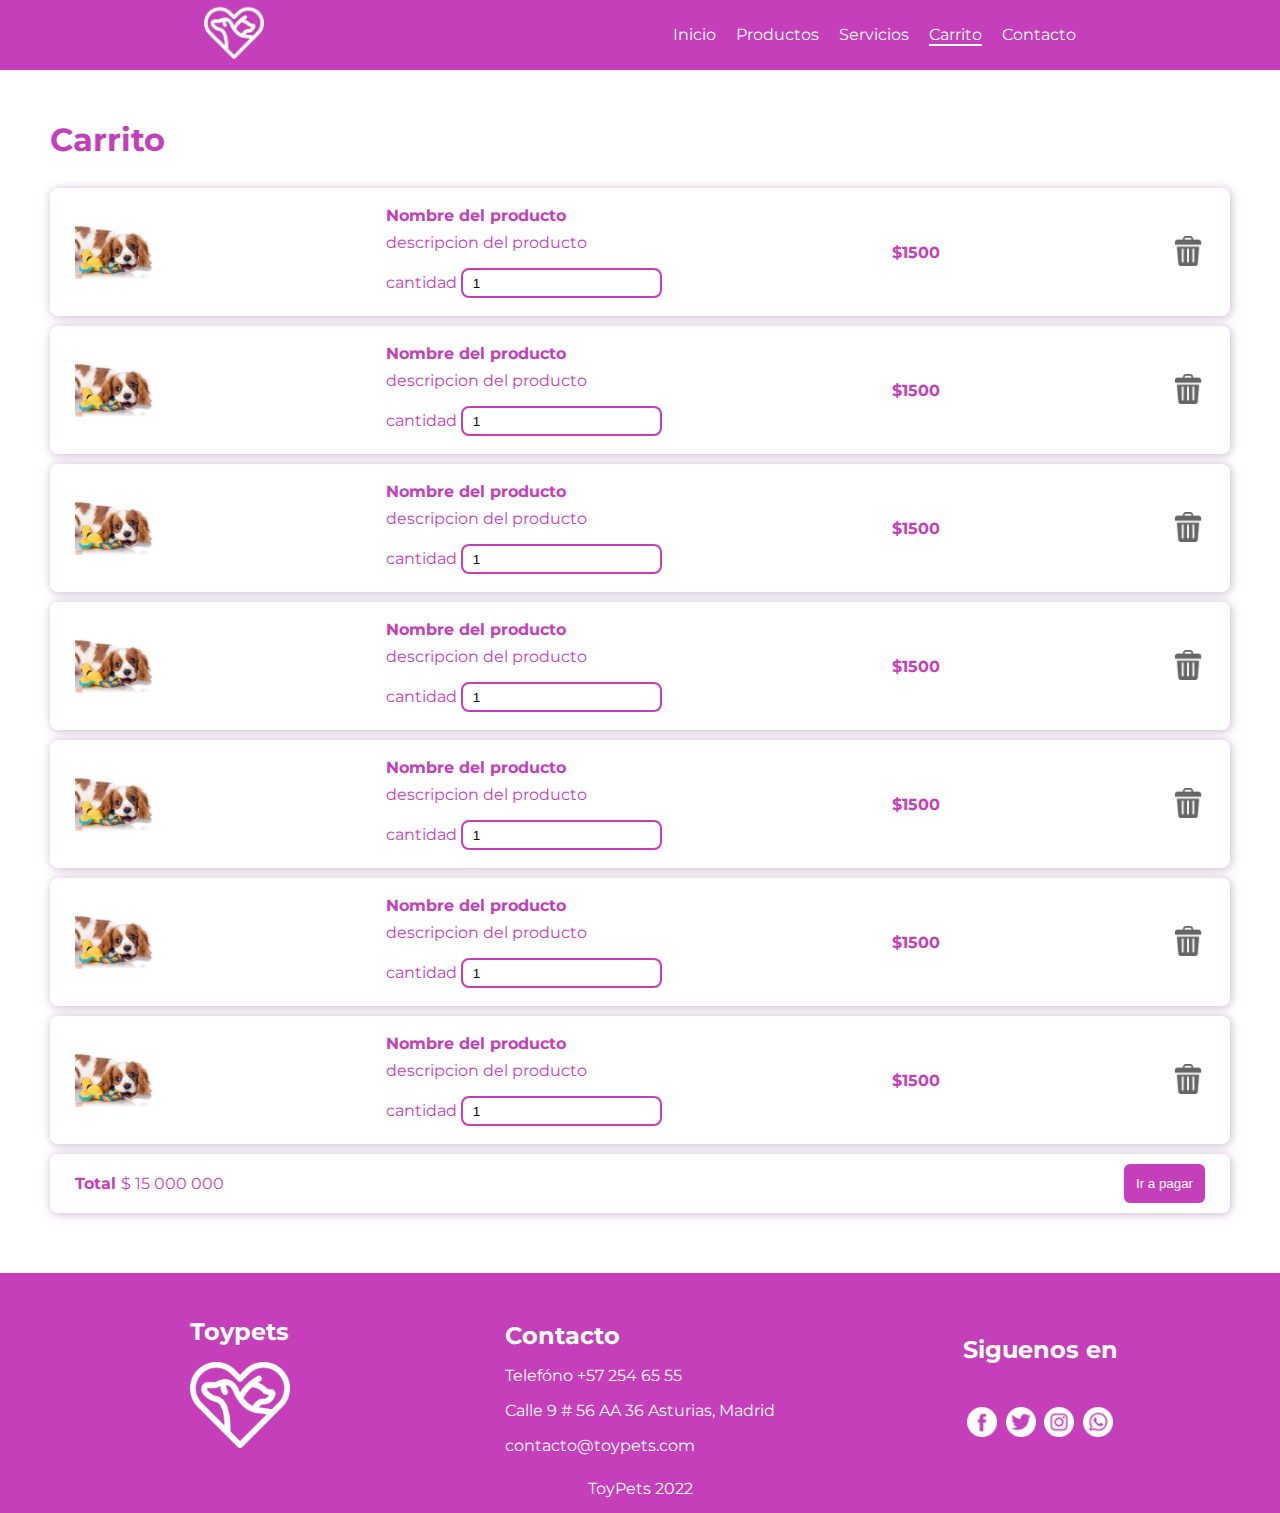
==== pages/carrito.html @ 81991b8f "commit inicial" ====
<!DOCTYPE html>
<html lang="es">

<head>
    <meta charset="UTF-8">
    <meta http-equiv="X-UA-Compatible" content="IE=edge">
    <meta name="viewport" content="width=device-width, initial-scale=1.0">
    <title>Carrito</title>
    <link rel="stylesheet" href="../styles/styles.css">
    <link rel="stylesheet" href="../styles/carritos.css">
</head>

<body class="body-carrito">
    <header>
        <a href="../index.html">
            <img src="../images/Logo_ToyPets.png" alt="imagen toypets">
        </a>
        <ul>
            <li><a href="../index.html">Inicio</a></li>
            <li><a href="./productos.html">Productos</a></li>
            <li><a href="./servicios.html">Servicios</a></li>
            <li style="border-bottom: 2px solid white;"><a href="./carrito.html">Carrito</a></li>
            <li><a href="./contacto.html">Contacto</a></li>
        </ul>
        
        <button class="botton-menu"><img src="../images/menu.png" alt="boton menu"></button>
    </header>
    <section class="carrito-section">

        <h1>Carrito</h1>
        <br>

        <div class="carrito-item-row">
            <div><img src="../images/productos_pets.jpg" alt="imagen producto" width="80px"></div>
            <div>
                <h4>
                    Nombre del producto
                </h4>
                <p>
                    descripcion del producto
                </p>
                <label for="cantProd">cantidad</label>
                <input type="number" name="cantidad" id="cantProd" value="1">
            </div>
            <div>
                <p>
                    <b>
                        $1500

                    </b>
                </p>
            </div>
            <div>
                <button type="button">
                    <img src="../images/trash-can.png" alt="borrar" width="30px">
                </button>
            </div>
        </div>

        <div class="carrito-item-row">
            <div><img src="../images/productos_pets.jpg" alt="imagen producto" width="80px"></div>
            <div>
                <h4>
                    Nombre del producto
                </h4>
                <p>
                    descripcion del producto
                </p>
                <label for="cantProd">cantidad</label>
                <input type="number" name="cantidad" id="cantProd" value="1">
            </div>
            <div>
                <p>
                    <b>
                        $1500

                    </b>
                </p>
            </div>
            <div>
                <button type="button">
                    <img src="../images/trash-can.png" alt="borrar" width="30px">
                </button>
            </div>
        </div>
        <div class="carrito-item-row">
            <div><img src="../images/productos_pets.jpg" alt="imagen producto" width="80px"></div>
            <div>
                <h4>
                    Nombre del producto
                </h4>
                <p>
                    descripcion del producto
                </p>
                <label for="cantProd">cantidad</label>
                <input type="number" name="cantidad" id="cantProd" value="1">
            </div>
            <div>
                <p>
                    <b>
                        $1500

                    </b>
                </p>
            </div>
            <div>
                <button type="button">
                    <img src="../images/trash-can.png" alt="borrar" width="30px">
                </button>
            </div>
        </div>
        <div class="carrito-item-row">
            <div><img src="../images/productos_pets.jpg" alt="imagen producto" width="80px"></div>
            <div>
                <h4>
                    Nombre del producto
                </h4>
                <p>
                    descripcion del producto
                </p>
                <label for="cantProd">cantidad</label>
                <input type="number" name="cantidad" id="cantProd" value="1">
            </div>
            <div>
                <p>
                    <b>
                        $1500

                    </b>
                </p>
            </div>
            <div>
                <button type="button">
                    <img src="../images/trash-can.png" alt="borrar" width="30px">
                </button>
            </div>
        </div>
        <div class="carrito-item-row">
            <div><img src="../images/productos_pets.jpg" alt="imagen producto" width="80px"></div>
            <div>
                <h4>
                    Nombre del producto
                </h4>
                <p>
                    descripcion del producto
                </p>
                <label for="cantProd">cantidad</label>
                <input type="number" name="cantidad" id="cantProd" value="1">
            </div>
            <div>
                <p>
                    <b>
                        $1500

                    </b>
                </p>
            </div>
            <div>
                <button type="button">
                    <img src="../images/trash-can.png" alt="borrar" width="30px">
                </button>
            </div>
        </div>
        <div class="carrito-item-row">
            <div><img src="../images/productos_pets.jpg" alt="imagen producto" width="80px"></div>
            <div>
                <h4>
                    Nombre del producto
                </h4>
                <p>
                    descripcion del producto
                </p>
                <label for="cantProd">cantidad</label>
                <input type="number" name="cantidad" id="cantProd" value="1">
            </div>
            <div>
                <p>
                    <b>
                        $1500

                    </b>
                </p>
            </div>
            <div>
                <button type="button">
                    <img src="../images/trash-can.png" alt="borrar" width="30px">
                </button>
            </div>
        </div>
        <div class="carrito-item-row">
            <div><img src="../images/productos_pets.jpg" alt="imagen producto" width="80px"></div>
            <div>
                <h4>
                    Nombre del producto
                </h4>
                <p>
                    descripcion del producto
                </p>
                <label for="cantProd">cantidad</label>
                <input type="number" name="cantidad" id="cantProd" value="1">
            </div>
            <div>
                <p>
                    <b>
                        $1500

                    </b>
                </p>
            </div>
            <div>
                <button type="button">
                    <img src="../images/trash-can.png" alt="borrar" width="30px">
                </button>
            </div>
        </div>

        <div class="carrito-item-row pagar">
           
            <div>
                <p>

                    <b>
                       Total

                    </b>
                    $ 15 000 000
                </p>
            </div>
            <div>
                <button type="button" class="carrito-boton-pagar">
                   Ir a pagar
                </button>
            </div>
        </div>

        

    
    </section>

    <footer>
        <div class="logo-toypets-footer">
            <h2> Toypets</h2>
            <a href="../index.html">
                <img src="../images/Logo_ToyPets.png" alt="logotipo toypets" width="100px">
            </a>
        </div>

        <div class="contacto-footer">
            <h2> Contacto</h2>
            <p>Telefóno +57 254 65 55</p>
            <p>Calle 9 # 56 AA 36 Asturias, Madrid</p>
            <p>contacto@toypets.com</p>
        </div>

        <div class="social-footer">
            <h2> Siguenos en </h2>
            <div class="social-footer-logos">
                <a href="#">
                    <img src="../images/facebook.png" alt="facebbok" width="30px">
                </a>
                <a href="#">
                    <img src="../images/gorjeo.png" alt="twitter" width="30px">
                </a>
                <a href="#">
                    <img src="../images/instagram.png" alt="instagram" width="30px">
                </a>
                <a href="#">
                    <img src="../images/whatsapp.png" alt="whatsapp" width="30px">
                </a>

            </div>
        </div>
        
        <div class="date-toypets">
            <p>ToyPets 2022</p>
        </div>

    </footer>
</body>

</html>
---- styles/styles.css ----
/* importar fuente desde google fonts */
@import url('https://fonts.googleapis.com/css2?family=Montserrat:wght@400;800;900&display=swap');

:root {
    --color-primary: #c53eba;
    --color-secondary: #fff;
    --cards-shadow: 1px 1px 10px 0px #63226c57;
}

/* selector universal */
* {
    margin: 0;
    padding: 0;
    box-sizing: border-box;
    list-style: none;
    text-decoration: none;
}

/* selector de etiqueta html */
body {
    background-color: var(--color-secondary);
    color: var(--color-primary);
    font-family: 'Montserrat', sans-serif;
    min-height: 100vh;
}

header {
    display: flex;
    justify-content: space-around;
    align-items: center;
    height: 70px;
    background-color: var(--color-primary);
    color: var(--color-secondary);
    position: -webkit-sticky; 
    position: sticky; 
    top: 0;
    z-index: 1;
}

header img {
    width: 60px;
    filter: invert(1);
}

header ul {
    display: flex;
    column-gap: 20px;
}

header ul li a {
    color: var(--color-secondary);
}

/* ejemplo de selector de hijos */
/* footer table tr th h2 {
    color: red
} */

section {
    padding: 50px;
}


footer {
    padding: 40px 40px 10px 40px;
    background-color: var(--color-primary);
    color: var(--color-secondary);
    display: grid;
    grid-template-columns: 1fr 1fr 1fr;
    grid-template-rows: auto 40px;
    grid-template-areas:
        "logo contacto social"
        "date date date"
    ;
    justify-items: center;
    align-items: space-evenly;
    /* background: url('https://th.bing.com/th/id/R.1762074e128e9194fb47790bfcae73a7?rik=oMNZn6NLNO7uGw&pid=ImgRaw&r=0'); */
}

footer div {
    display: flex;
    flex-direction: column;
    justify-content: space-around;

}

footer img {
    filter: invert(1);
}

.logo-toypets-footer {
    grid-area: logo;
}
.logo-toypets-footer img{
    animation-name: animacion_logo;
    animation-duration: 5s;
    animation-iteration-count: infinite;
    animation-timing-function:ease-out
}

@keyframes animacion_logo {
from{transform:rotateY(0)}
to {
    transform: rotateY(360deg)}

}

.contacto-footer {
    grid-area: contacto;
}

.social-footer {
    grid-area: social;
}

.social-footer-logos {
    display: flex;
    flex-direction: row;

}

.date-toypets {
    display: flex;
    align-items: center;
    justify-content: center;
    padding-top: 10px;
    grid-area: date;
}

.botton-menu {
    display: none;
}

@media (max-width: 600px) {
    footer {
        display: flex;
        flex-direction: column;
        align-items: center;
        justify-content: space-evenly;
        height: 500px;
        text-align: center;
    }

    header ul {
        display: none;

    }

    .botton-menu {
        display: block;
        background-color: transparent;
        border-color: transparent;  
    }

    .botton-menu img {
        height: 35px;
        width: 35px;
    }

    header {
        justify-content: space-between;
        padding: 0 30px;
    }
}
---- styles/carritos.css ----
.body-carrito {
    grid-template-columns: 1fr;
    display: grid;
    grid-template-rows: 70px auto 240px;
}

.carrito-item-row {
    width: 100%;
    display: flex;
    justify-content: space-between;
    align-items: center;
    background-color: var(--color-secondary);
    border-radius: 8px;
    overflow: hidden;
    color: var(--color-primary);
    box-shadow: 1px 1px 10px 0px #63226c57;
    padding: 10px 25px;
    margin: 10px 0;

}

.carrito-item-row input,
.carrito-item-row h4,
.carrito-item-row p {
    margin: 8px 0;

}

.carrito-item-row button {
    border-color: transparent;
    background-color: transparent;
    opacity: .6;
    cursor: pointer;
    transition: opacity .2s;
}

.carrito-item-row button:hover {
    opacity: .2;
}

.carrito-item-row button:active {
    opacity: .6;
}

.carrito-item-row input {
    border: 2px solid var(--color-primary);
    height: 30px;
    border-radius: 8px;
    padding: 10px;

}

.carrito-section table,
.carrito-section th,
.carrito-section td {
    margin: 20px 0;
    border: 3px solid transparent;
    border-collapse: collapse;
}

.carrito-boton-pagar {
    color: var(--color-secondary);
    background-color: var(--color-primary) !important;
    border: 2px solid transparent;
    padding: 10px;
    border-radius: 6px;
    cursor: pointer;
    opacity: 1 !important;
}

.carrito-boton-pagar:hover {
    color: var(--color-primary);
    background-color: var(--color-secondary) !important;
    border: 2px solid var(--color-primary);
    transition: all .2s;

}

.carrito-boton-pagar:active {
    color: var(--color-secondary);
    background-color: var(--color-primary) !important;
}
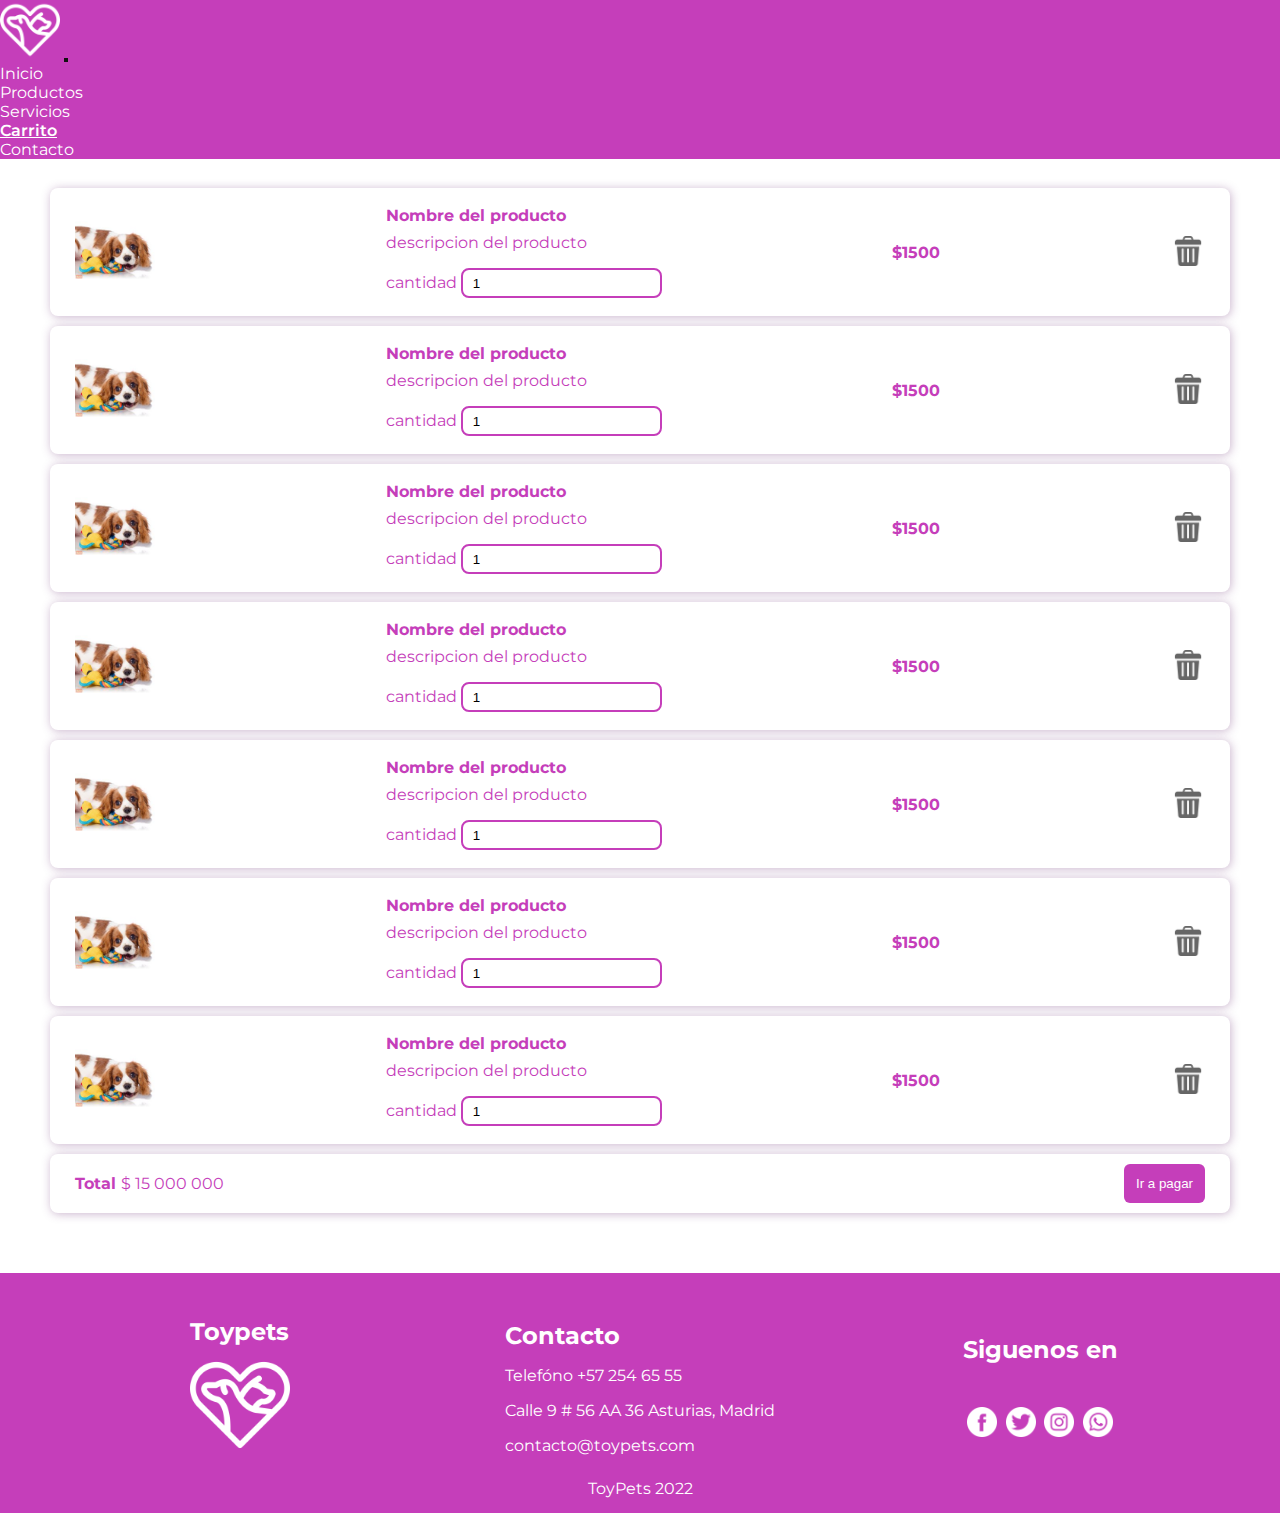
==== commit 38e32d1d: "se agrega boostrap al menu y la pagina de productos" ====
--- a/pages/carrito.html
+++ b/pages/carrito.html
@@ -6,24 +6,44 @@
     <meta http-equiv="X-UA-Compatible" content="IE=edge">
     <meta name="viewport" content="width=device-width, initial-scale=1.0">
     <title>Carrito</title>
+    <!-- CSS only -->
+    <link href="https://cdn.jsdelivr.net/npm/bootstrap@5.2.0/dist/css/bootstrap.min.css" rel="stylesheet"
+        integrity="sha384-gH2yIJqKdNHPEq0n4Mqa/HGKIhSkIHeL5AyhkYV8i59U5AR6csBvApHHNl/vI1Bx" crossorigin="anonymous">
     <link rel="stylesheet" href="../styles/styles.css">
     <link rel="stylesheet" href="../styles/carritos.css">
 </head>
 
 <body class="body-carrito">
     <header>
-        <a href="../index.html">
-            <img src="../images/Logo_ToyPets.png" alt="imagen toypets">
-        </a>
-        <ul>
-            <li><a href="../index.html">Inicio</a></li>
-            <li><a href="./productos.html">Productos</a></li>
-            <li><a href="./servicios.html">Servicios</a></li>
-            <li style="border-bottom: 2px solid white;"><a href="./carrito.html">Carrito</a></li>
-            <li><a href="./contacto.html">Contacto</a></li>
-        </ul>
-        
-        <button class="botton-menu"><img src="../images/menu.png" alt="boton menu"></button>
+        <nav class="navbar navbar-expand-lg bg-light sticky-top">
+            <div class="container-fluid">
+                <a class="navbar-brand" href="#"> <img src="../images/Logo_ToyPets.png" alt="imagen logo toypets"></a>
+                <button class="navbar-toggler" type="button" data-bs-toggle="collapse"
+                    data-bs-target="#navbarSupportedContent" aria-controls="navbarSupportedContent"
+                    aria-expanded="false" aria-label="Toggle navigation">
+                    <span class="navbar-toggler-icon"></span>
+                </button>
+                <div class="collapse navbar-collapse justify-content-end" id="navbarSupportedContent">
+                    <ul class="navbar-nav  mb-2 mb-lg-0">
+                        <li class="nav-item">
+                            <a class="nav-link" href="../index.html">Inicio</a>
+                        </li>
+                        <li class="nav-item">
+                            <a class="nav-link" href="../pages/productos.html">Productos</a>
+                        </li>
+                        <li class="nav-item">
+                            <a class="nav-link" href="../pages/servicios.html">Servicios</a>
+                        </li>
+                        <li class="nav-item">
+                            <a class="nav-link active" aria-current="page" href="../pages/carrito.html">Carrito</a>
+                        </li>
+                        <li class="nav-item">
+                            <a class="nav-link" href="../pages/contacto.html">Contacto</a>
+                        </li>
+                    </ul>
+                </div>
+            </div>
+        </nav>
     </header>
     <section class="carrito-section">
 
@@ -40,7 +60,7 @@
                     descripcion del producto
                 </p>
                 <label for="cantProd">cantidad</label>
-                <input type="number" name="cantidad" id="cantProd" value="1">
+                <input type="number" name="cantidad" id="cantProd" value="1" />
             </div>
             <div>
                 <p>
@@ -215,12 +235,12 @@
         </div>
 
         <div class="carrito-item-row pagar">
-           
-            <div>
-                <p>
-
-                    <b>
-                       Total
+
+            <div>
+                <p>
+
+                    <b>
+                        Total
 
                     </b>
                     $ 15 000 000
@@ -228,14 +248,14 @@
             </div>
             <div>
                 <button type="button" class="carrito-boton-pagar">
-                   Ir a pagar
-                </button>
-            </div>
-        </div>
-
-        
-
-    
+                    Ir a pagar
+                </button>
+            </div>
+        </div>
+
+
+
+
     </section>
 
     <footer>
@@ -271,12 +291,16 @@
 
             </div>
         </div>
-        
+
         <div class="date-toypets">
             <p>ToyPets 2022</p>
         </div>
 
     </footer>
+    <!-- JavaScript Bundle with Popper -->
+    <script src="https://cdn.jsdelivr.net/npm/bootstrap@5.2.0/dist/js/bootstrap.bundle.min.js"
+        integrity="sha384-A3rJD856KowSb7dwlZdYEkO39Gagi7vIsF0jrRAoQmDKKtQBHUuLZ9AsSv4jD4Xa" crossorigin="anonymous">
+        </script>
 </body>
 
 </html>--- a/styles/styles.css
+++ b/styles/styles.css
@@ -24,33 +24,35 @@
     min-height: 100vh;
 }
 
-header {
-    display: flex;
-    justify-content: space-around;
-    align-items: center;
-    height: 70px;
-    background-color: var(--color-primary);
-    color: var(--color-secondary);
-    position: -webkit-sticky; 
-    position: sticky; 
-    top: 0;
-    z-index: 1;
-}
 
-header img {
+.navbar-brand img {
     width: 60px;
     filter: invert(1);
 }
 
-header ul {
-    display: flex;
-    column-gap: 20px;
+.navbar.bg-light {
+    background-color: var(--color-primary)!important;
 }
 
-header ul li a {
-    color: var(--color-secondary);
+.nav-item .nav-link {
+color: white;
+}
+.nav-item .nav-link.active {
+   color: white;
+   font-weight:600;
+   text-decoration: underline;
+}
+.navbar-toggler {
+    filter: invert(1);
+
+}
+.navbar-collapse.justify-content-end.collapse.show {
+    background-color: var(--color-primary);
+    width: 100%;
+    padding: 13px;
 }
 
+    
 /* ejemplo de selector de hijos */
 /* footer table tr th h2 {
     color: red
@@ -131,6 +133,14 @@
     display: none;
 }
 
+.sticky-top {
+    position: -webkit-sticky; 
+    position: sticky; 
+    top: 0;
+    z-index: 1;
+
+}
+
 @media (max-width: 600px) {
     footer {
         display: flex;
@@ -141,10 +151,6 @@
         text-align: center;
     }
 
-    header ul {
-        display: none;
-
-    }
 
     .botton-menu {
         display: block;
@@ -157,8 +163,6 @@
         width: 35px;
     }
 
-    header {
-        justify-content: space-between;
-        padding: 0 30px;
-    }
-}+ 
+}
+
--- a/styles/carritos.css
+++ b/styles/carritos.css
@@ -16,14 +16,12 @@
     box-shadow: 1px 1px 10px 0px #63226c57;
     padding: 10px 25px;
     margin: 10px 0;
-
 }
 
 .carrito-item-row input,
 .carrito-item-row h4,
 .carrito-item-row p {
     margin: 8px 0;
-
 }
 
 .carrito-item-row button {
